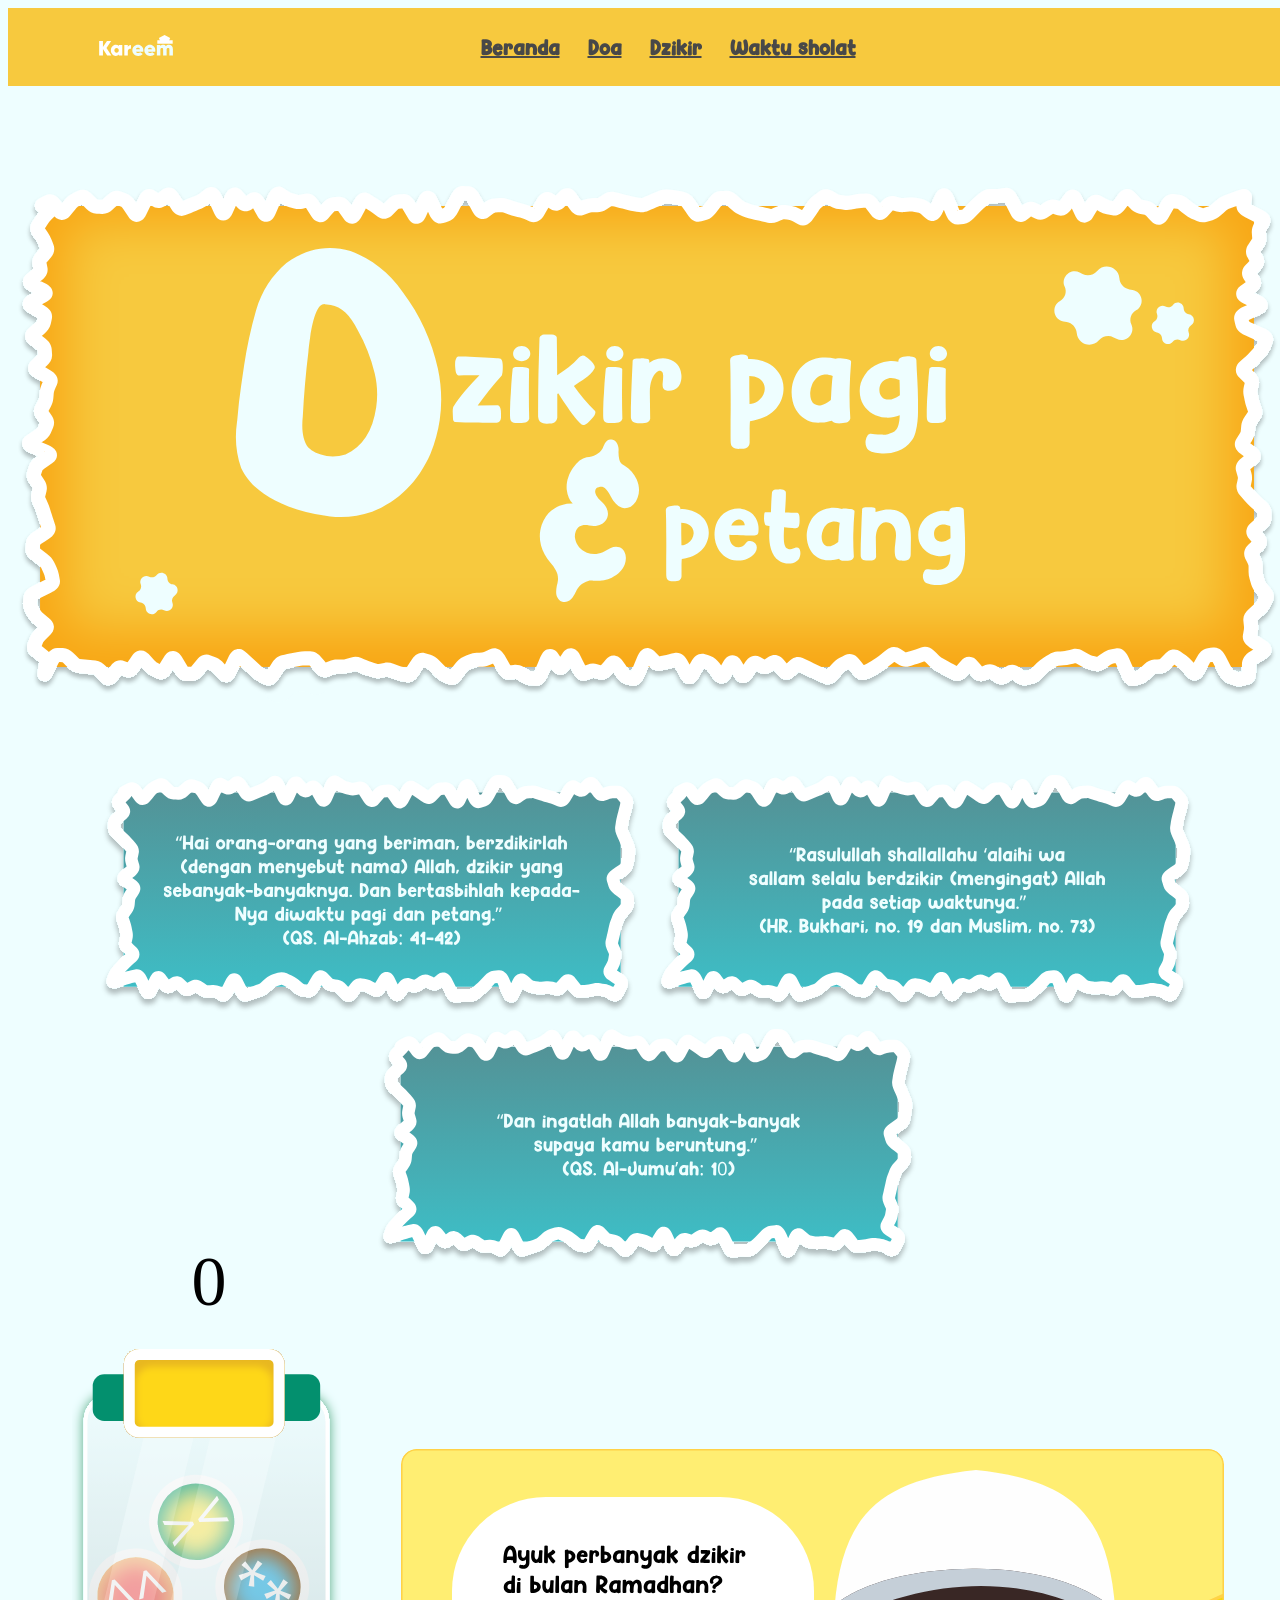
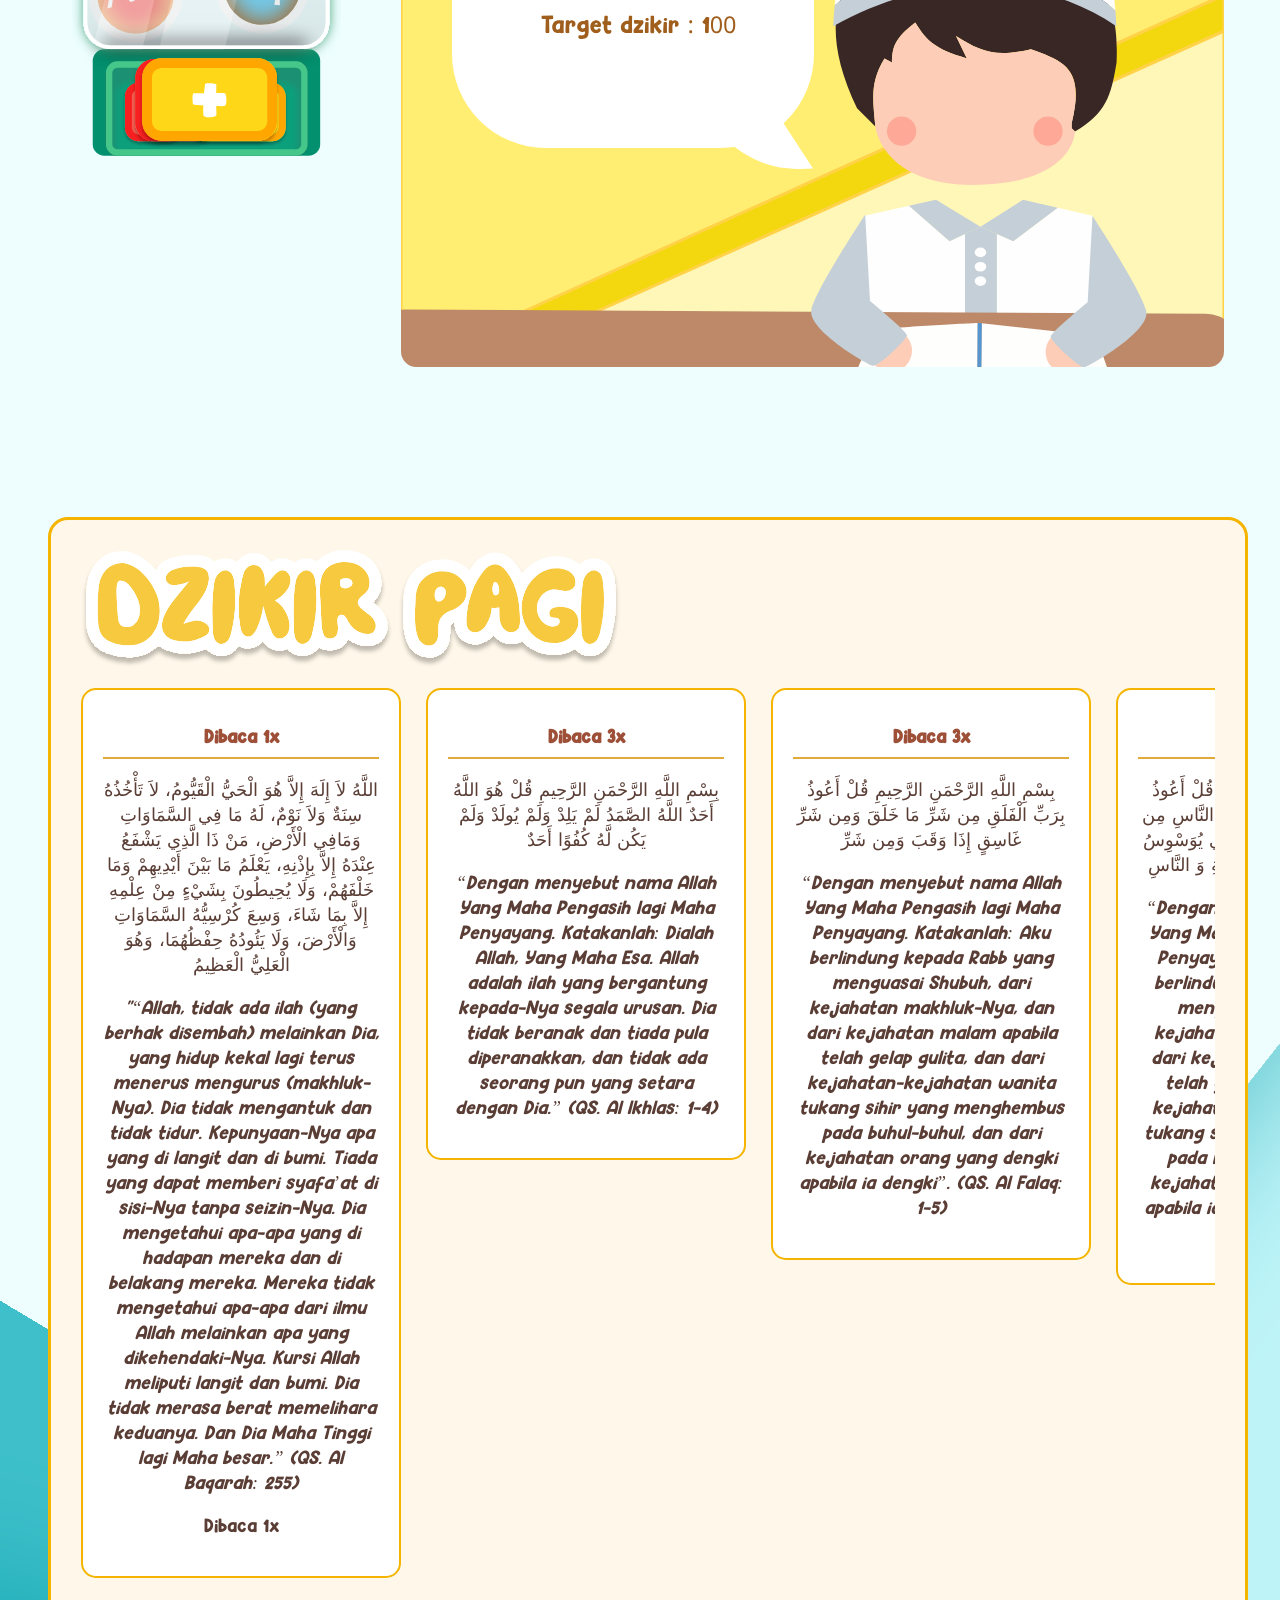
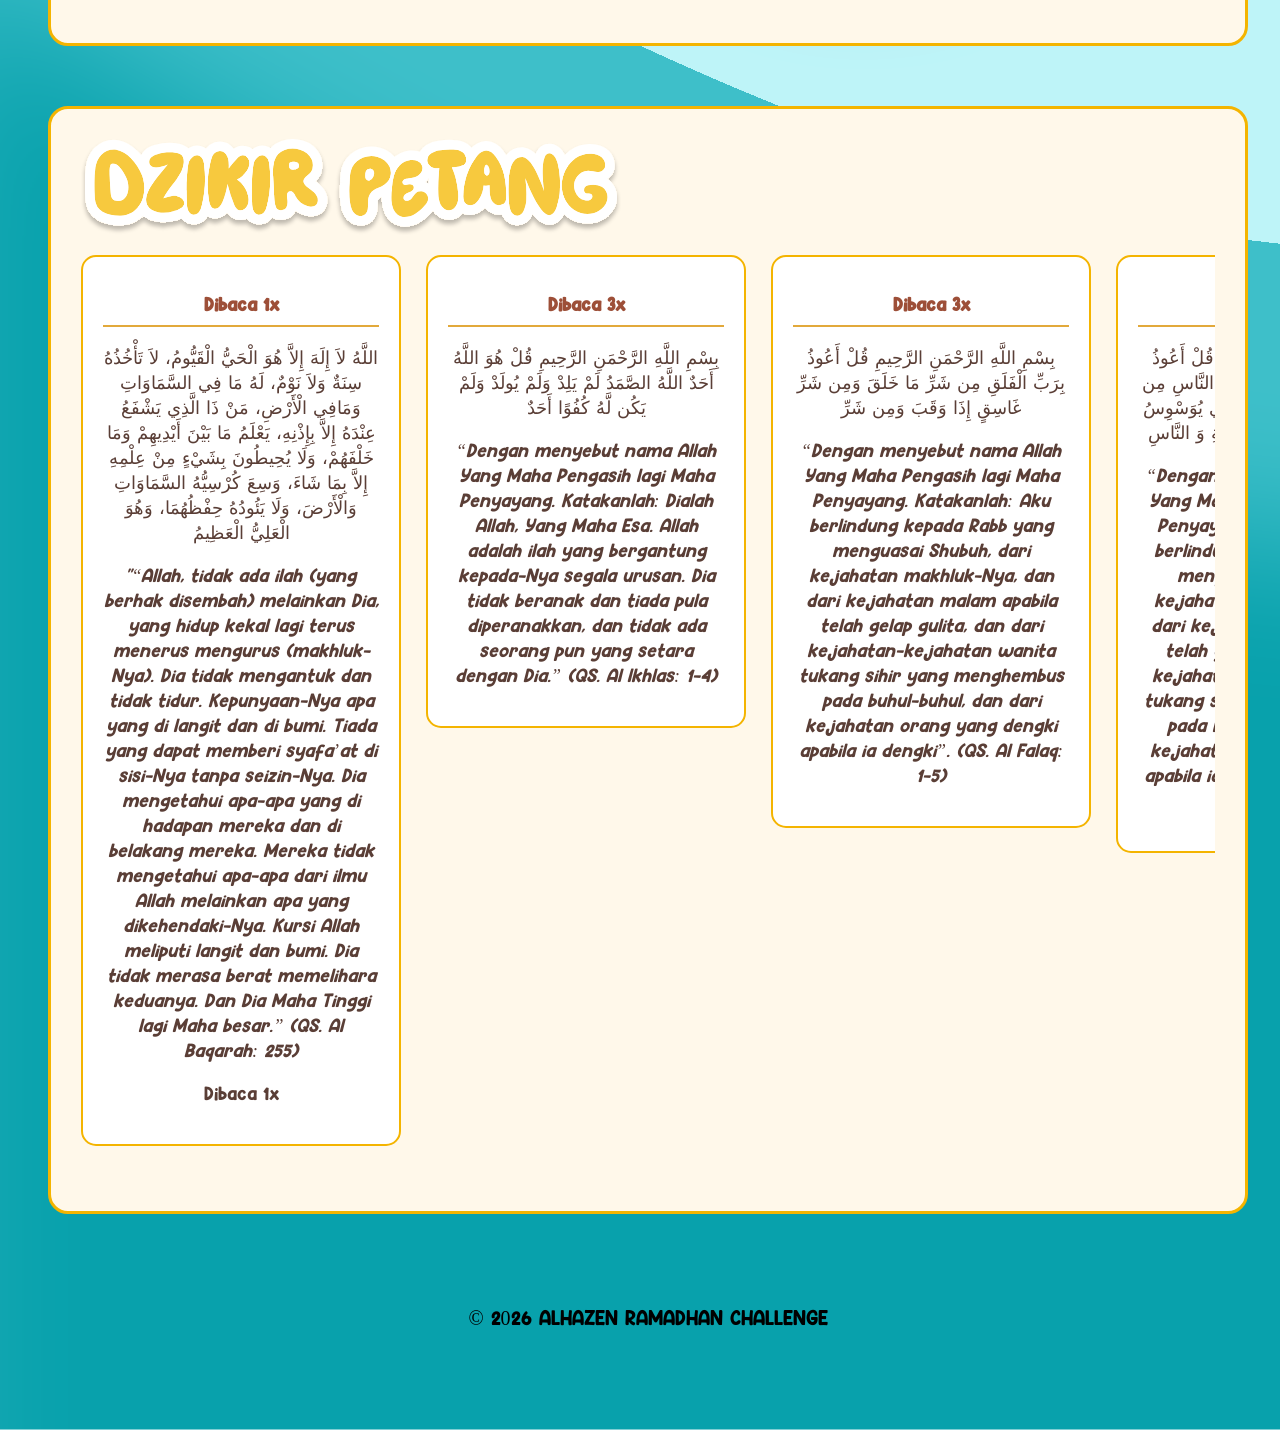
==== dzikir.html @ dcb3add5 "day2" ====
<!DOCTYPE html>
<html lang="en">
<head>
    <meta charset="UTF-8">
    <meta name="viewport" content="width=device-width, initial-scale=1.0">
    <title>Halaman Dzikir</title>
    <link rel="stylesheet" href="style-dzikir.css">
</head>
<body>
    <!-- NAVIGASI -->
    <main id="Navbar_dan_logo">
        <div id="grid-item">
            <img id="logo" src="assets/logo kareem.svg" alt="">
        </div>
        <div class="nav">
            <nav class="inline" id="navbar-nih">
                <ul class="nav">
                <li><a href="">Beranda</a></li>
                <li><a href="doa.html">Doa</a></li>
                <li><a href="dzikir.html">Dzikir</a></li>
                <li><a href="">Waktu sholat</a></li>
                </ul>
            </nav>
        </div>
    </main>

    <!-- MAIN CONTENT -->
     <main>
        <!-- DZIKIR PAGI -->
     <div>
        <header>
        <div class="smw-judul">
            <img src="assets/title - dzikir.svg" alt="">
        </div>
    </header>

    <!-- TAMBAHAN INFO -->
        <div class="tambahan-info">
            <img src="assets/4.svg" alt="">
            <img src="assets/5.svg" alt="">
            <img src="assets/6.svg" alt="">
        </div>
    
    <!-- COUNT DZIKR -->
        <section class="dzikir-counting-section">

  <div class="counter-area">
    <img src="assets/dzikir counter.svg" class="bg">

    <button class="btn" id="reset">
      <img src="assets/reset.svg" alt="">
    </button>

    <button class="btn" id="plus">
      <img src="assets/button +.svg" alt="">
    </button>

    <button class="counter" id="bisa-plis">0</button>
  </div>

  <div>
    <img class="tambahan-info" id="instruksi" src="assets/instruksi.svg" alt="">
    <!-- NOTIF -->
    <button id="target-plis" class="notif">
      Yeey, Target tercapai!
    </button>
  </div>

  

</section>

        
        
<!-- BATAS -->
 <div class="batas"></div>


    <!-- DZIKIR PAGI -->
                <div class="dzikir-box">
                    <header class="JUDUL-ZIKIR" id="JUDUL">
                        <img src="assets/Dzikir pagi.svg" alt="">
                        <div class="line"></div>
                    </header>
                    <div class="wrapper"> 
                
                        <div class="item"> 
                    <h2>Dibaca 1x</h2>
                    <p>اللَّهُ لاَ إِلَهَ إِلاَّ هُوَ الْحَيُّ الْقَيُّومُ، لاَ تَأْخُذُهُ سِنَةٌ وَلاَ نَوْمٌ، لَهُ مَا فِي السَّمَاوَاتِ وَمَافِي الْأَرْضِ، مَنْ ذَا الَّذِي يَشْفَعُ عِنْدَهُ إِلاَّ بِإِذْنِهِ، يَعْلَمُ مَا بَيْنَ أَيْدِيهِمْ وَمَا خَلْفَهُمْ، وَلَا يُحِيطُونَ بِشَيْءٍ مِنْ عِلْمِهِ إِلاَّ بِمَا شَاءَ، وَسِعَ كُرْسِيُّهُ السَّمَاوَاتِ وَالْأَرْضَ، وَلَا يَئُودُهُ حِفْظُهُمَا، وَهُوَ الْعَلِيُّ الْعَظِيمُ</p>
                    <p><em>"“Allah, tidak ada ilah (yang berhak disembah) melainkan Dia, yang hidup kekal lagi terus menerus mengurus (makhluk-Nya). Dia tidak mengantuk dan tidak tidur. Kepunyaan-Nya apa yang di langit dan di bumi. Tiada yang dapat memberi syafa’at di sisi-Nya tanpa seizin-Nya. Dia mengetahui apa-apa yang di hadapan mereka dan di belakang mereka. Mereka tidak mengetahui apa-apa dari ilmu Allah melainkan apa yang dikehendaki-Nya. Kursi Allah meliputi langit dan bumi. Dia tidak merasa berat memelihara keduanya. Dan Dia Maha Tinggi lagi Maha besar.” (QS. Al Baqarah: 255)</em></p>
                    <p> Dibaca 1x</p> </div> 
                <div class="item"> 
                    <h2>Dibaca 3x</h2>
                    <p>بِسْمِ اللَّهِ الرَّحْمَنِ الرَّحِيمِ قُلْ هُوَ اللَّهُ أَحَدٌ اللَّهُ الصَّمَدُ لَمْ يَلِدْ وَلَمْ يُولَدْ وَلَمْ يَكُن لَّهُ كُفُوًا أَحَدٌ</p> 
                    <p><em>“Dengan menyebut nama Allah Yang Maha Pengasih lagi Maha Penyayang. Katakanlah: Dialah Allah, Yang Maha Esa. Allah adalah ilah yang bergantung kepada-Nya segala urusan. Dia tidak beranak dan tiada pula diperanakkan, dan tidak ada seorang pun yang setara dengan Dia.” (QS. Al Ikhlas: 1-4)</em></p>
                </div> 
                <div class="item"> 
                    <h2>Dibaca 3x</h2>
                    <p>بِسْمِ اللَّهِ الرَّحْمَنِ الرَّحِيمِ قُلْ أَعُوذُ بِرَبِّ الْفَلَقِ مِن شَرِّ مَا خَلَقَ وَمِن شَرِّ غَاسِقٍ إِذَا وَقَبَ وَمِن شَرِّ</p> 
                    <p><em>“Dengan menyebut nama Allah Yang Maha Pengasih lagi Maha Penyayang. Katakanlah: Aku berlindung kepada Rabb yang menguasai Shubuh, dari kejahatan makhluk-Nya, dan dari kejahatan malam apabila telah gelap gulita, dan dari kejahatan-kejahatan wanita tukang sihir yang menghembus pada buhul-buhul, dan dari kejahatan orang yang dengki apabila ia dengki”. (QS. Al Falaq: 1-5)</em></p>
                </div> 
                <div class="item"> 
                    <h2>Dibaca 3x</h2>
                    <p>بِسْمِ اللَّهِ الرَّحْمَنِ الرَّحِيمِ قُلْ أَعُوذُ بِرَبِّ النَّاسِ مَلِكِ النَّاسِ إِلَهِ النَّاسِ مِن شَرِّ الْوَسْوَاسِ الْخَنَّاسِ الَّذِي يُوَسْوِسُ فِي صُدُورِ النَّاسِ مِنَ الْجِنَّةِ وَ النَّاسِ</p> 
                    <p><em>“Dengan menyebut nama Allah Yang Maha Pengasih lagi Maha Penyayang. Katakanlah: Aku berlindung kepada Rabb yang menguasai Shubuh, dari kejahatan makhluk-Nya, dan dari kejahatan malam apabila telah gelap gulita, dan dari kejahatan-kejahatan wanita tukang sihir yang menghembus pada buhul-buhul, dan dari kejahatan orang yang dengki apabila ia dengki”. (QS. Al Falaq: 1-5)</em></p>
                </div> 
                <div class="item"> 
                    <h2>Dibaca 1x</h2>
                    <p>أَصْبَحْنَا وَأَصْبَحَ الْمُلْكُ لِلَّهِ، وَالْحَمْدُ لِلَّهِ، لاَ إِلَـهَ إِلاَّ اللهُ وَحْدَهُ لاَ شَرِيْكَ لَهُ، لَهُ الْمُلْكُ وَلَهُ الْحَمْدُ وَهُوَ عَلَى كُلِّ شَيْءٍ قَدِيْرُ. رَبِّ أَسْأَلُكَ خَيْرَ مَا فِيْ هَذَا الْيَوْمِ وَخَيْرَ مَا بَعْدَهُ، وَأَعُوْذُ بِكَ مِنْ شَرِّ مَا فِيْ هَذَا الْيَوْمِ وَشَرِّ مَا بَعْدَهُ، رَبِّ أَعُوْذُ بِكَ مِنَ الْكَسَلِ وَسُوْءِ الْكِبَرِ، رَبِّ أَعُوْذُ بِكَ مِنْ عَذَابٍ فِي النَّارِ وَعَذَابٍ فِي الْقَبْرِ</p>
                    <p><em>“Kami telah memasuki waktu pagi dan kerajaan hanya milik Allah, segala puji bagi Allah. Tidak ada ilah (yang berhak disembah) kecuali Allah semata, tiada sekutu bagi-Nya. Milik Allah kerajaan dan bagi-Nya pujian. Dia-lah Yang Mahakuasa atas segala sesuatu. Wahai Rabbku, aku mohon kepada-Mu kebaikan di hari ini dan kebaikan sesudahnya. Aku berlindung kepada-Mu dari kejahatan hari ini dan kejahatan sesudahnya. Wahai Rabbku, aku berlindung kepada-Mu dari kemalasan dan kejelekan di hari tua. Wahai Rabbku, aku berlindung kepada-Mu dari siksaan di neraka dan siksaan di alam kubur.” </em></p>
                    <p> Dibaca 1x</p> </div> 
                <div class="item"> 
                    <h2>Dibaca 1x</h2>
                    <p>اَللَّهُمَّ بِكَ أَصْبَحْنَا، وَبِكَ أَمْسَيْنَا، وَبِكَ نَحْيَا، وَبِكَ نَمُوْتُ وَإِلَيْكَ النُّشُوْرُ</p> 
                    <p><em>“Ya Allah, dengan rahmat dan pertolongan-Mu kami memasuki waktu pagi, dan dengan rahmat dan pertolongan-Mu kami memasuki waktu petang. Dengan rahmat dan pertolongan-Mu kami hidup dan dengan kehendak-Mu kami mati. Dan kepada-Mu kebangkitan (bagi semua makhluk).”</em></p>
                </div> 
                <div class="item"> 
                    <h2>Dibaca 1x</h2>
                    <p>اَللَّهُمَّ أَنْتَ رَبِّيْ لاَ إِلَـهَ إِلاَّ أَنْتَ، خَلَقْتَنِيْ وَأَنَا عَبْدُكَ، وَأَنَا عَلَى عَهْدِكَ وَوَعْدِكَ مَا اسْتَطَعْتُ، أَعُوْذُ بِكَ مِنْ شَرِّ مَا صَنَعْتُ، أَبُوْءُ لَكَ بِنِعْمَتِكَ عَلَيَّ، وَأَبُوْءُ بِذَنْبِيْ فَاغْفِرْ لِيْ فَإِنَّهُ لاَ يَغْفِرُ الذُّنُوْبَ إِلاَّ أَنْتَ.</p> 
                    <p><em>“Ya Allah, Engkau adalah Rabbku, tidak ada ilah yang berhak disembah kecuali Engkau, Engkaulah yang menciptakanku. Aku adalah hamba-Mu. Aku akan setia pada perjanjianku pada-Mu (yaitu aku akan mentauhidkan-Mu) semampuku dan aku yakin akan janji-Mu (berupa surga untukku). Aku berlindung kepada-Mu dari kejelekan yang kuperbuat. Aku mengakui nikmat-Mu kepadaku dan aku mengakui dosaku. Oleh karena itu, ampunilah aku. Sesungguhnya tiada yang mengampuni dosa kecuali Engkau.”</em></p>
                </div> 
                <div class="item"> 
                    <h2>Dibaca 1x</h2>
                    <p>اَللَّهُمَّ إِنِّيْ أَسْأَلُكَ الْعَفْوَ وَالْعَافِيَةَ فِي الدُّنْيَا وَاْلآخِرَةِ، اَللَّهُمَّ إِنِّيْ أَسْأَلُكَ الْعَفْوَ وَالْعَافِيَةَ فِي دِيْنِيْ وَدُنْيَايَ وَأَهْلِيْ وَمَالِيْ اللَّهُمَّ اسْتُرْ عَوْرَاتِى وَآمِنْ رَوْعَاتِى. اَللَّهُمَّ احْفَظْنِيْ مِنْ بَيْنِ يَدَيَّ، وَمِنْ خَلْفِيْ، وَعَنْ يَمِيْنِيْ وَعَنْ شِمَالِيْ، وَمِنْ فَوْقِيْ، وَأَعُوْذُ بِعَظَمَتِكَ أَنْ أُغْتَالَ مِنْ تَحْتِيْ</p> 
                    <p><em>“Ya Allah, sesungguhnya aku memohon kebajikan dan keselamatan di dunia dan akhirat. Ya Allah, sesungguhnya aku memohon kebajikan dan keselamatan dalam agama, dunia, keluarga dan hartaku. Ya Allah, tutupilah auratku (aib dan sesuatu yang tidak layak dilihat orang) dan tenteramkanlah aku dari rasa takut. Ya Allah, peliharalah aku dari muka, belakang, kanan, kiri dan atasku. Aku berlindung dengan kebesaran-Mu, agar aku tidak disambar dari bawahku (oleh ular atau tenggelam dalam bumi dan lain-lain yang membuat aku jatuh).” </em></p>
                </div> 

                <div class="item"> 
                    <h2>Dibaca 1x</h2>
                    <p>اَللَّهُمَّ عَالِمَ الْغَيْبِ وَالشَّهَادَةِ فَاطِرَ السَّمَاوَاتِ وَاْلأَرْضِ، رَبَّ كُلِّ شَيْءٍ وَمَلِيْكَهُ، أَشْهَدُ أَنْ لاَ إِلَـهَ إِلاَّ أَنْتَ، أَعُوْذُ بِكَ مِنْ شَرِّ نَفْسِيْ، وَمِنْ شَرِّ الشَّيْطَانِ وَشِرْكِهِ، وَأَنْ أَقْتَرِفَ عَلَى نَفْسِيْ سُوْءًا أَوْ أَجُرَّهُ إِلَى مُسْلِمٍ</p>
                    <p><em>“Ya Allah, Yang Maha Mengetahui yang ghaib dan yang nyata, wahai Rabb pencipta langit dan bumi, Rabb segala sesuatu dan yang merajainya. Aku bersaksi bahwa tidak ada ilah yang berhak disembah kecuali Engkau. Aku berlindung kepadaMu dari kejahatan diriku, setan dan balatentaranya (godaan untuk berbuat syirik pada Allah), dan aku (berlindung kepada-Mu) dari berbuat kejelekan terhadap diriku atau menyeretnya kepada seorang muslim.” </em></p>
                    <p> Dibaca 1x</p> </div> 
                <div class="item"> 
                    <h2>Dibaca 1x</h2>
                    <p>اَللَّهُمَّ بِكَ أَصْبَحْنَا، وَبِكَ أَمْسَيْنَا، وَبِكَ نَحْيَا، وَبِكَ نَمُوْتُ وَإِلَيْكَ النُّشُوْرُ</p> 
                    <p><em>“Ya Allah, dengan rahmat dan pertolongan-Mu kami memasuki waktu pagi, dan dengan rahmat dan pertolongan-Mu kami memasuki waktu petang. Dengan rahmat dan pertolongan-Mu kami hidup dan dengan kehendak-Mu kami mati. Dan kepada-Mu kebangkitan (bagi semua makhluk).”</em></p>
                </div> 
                <div class="item"> 
                    <h2>Dibaca 3x</h2>
                    <p>بِسْمِ اللَّهِ الَّذِى لاَ يَضُرُّ مَعَ اسْمِهِ شَىْءٌ فِى الأَرْضِ وَلاَ فِى السَّمَاءِ وَهُوَ السَّمِيعُ الْعَلِيمُ</p> 
                    <p><em>“Dengan nama Allah yang bila disebut, segala sesuatu di bumi dan langit tidak akan berbahaya, Dia-lah Yang Maha Mendengar lagi Maha Mengetahui.” </em></p>
                </div> 
                <div class="item"> 
                    <h2>Dibaca 3x</h2>
                    <p>رَضِيْتُ بِاللهِ رَبًّا، وَبِاْلإِسْلاَمِ دِيْنًا، وَبِمُحَمَّدٍ صَلَّى اللهُ عَلَيْهِ وَسَلَّمَ نَبِيًّا</p> 
                    <p><em>“Aku ridha Allah sebagai Rabb, Islam sebagai agama dan Muhammad shallallahu ‘alaihi wa sallam sebagai nabi.” </em></p>
                </div> 
                <div class="item"> 
                    <h2>Dibaca 100x</h2>
                    <p>سُبْحَانَ اللهِ وَبِحَمْدِهِ</p> 
                    <p><em>“Maha suci Allah, aku memuji-Nya.”</em></p>
                </div> 
                <div class="item"> 
                    <h2>Dibaca 10x</h2>
                    <p>لاَ إِلَـهَ إِلاَّ اللهُ وَحْدَهُ لاَ شَرِيْكَ لَهُ، لَهُ الْمُلْكُ وَلَهُ الْحَمْدُ وَهُوَ عَلَى كُلِّ شَيْءٍ قَدِيْرُ</p> 
                    <p><em>“Tidak ada ilah yang berhak disembah selain Allah semata, tidak ada sekutu bagiNya. Bagi-Nya kerajaan dan segala pujian. Dia-lah yang berkuasa atas segala sesuatu.”</em></p>
                </div> 
        
        </div>
    </div>

<!-- DZIKIR PETANG -->
    <div class="dzikir-box">
        <header class="JUDUL-ZIKIR" id="JUDUL">
            <img src="assets/Dzikir petang.svg" alt="">
            <div class="line"></div>
        </header>

            <div class="wrapper"> 
                <div class="item"> 
                    <h2>Dibaca 1x</h2>
                    <p>اللَّهُ لاَ إِلَهَ إِلاَّ هُوَ الْحَيُّ الْقَيُّومُ، لاَ تَأْخُذُهُ سِنَةٌ وَلاَ نَوْمٌ، لَهُ مَا فِي السَّمَاوَاتِ وَمَافِي الْأَرْضِ، مَنْ ذَا الَّذِي يَشْفَعُ عِنْدَهُ إِلاَّ بِإِذْنِهِ، يَعْلَمُ مَا بَيْنَ أَيْدِيهِمْ وَمَا خَلْفَهُمْ، وَلَا يُحِيطُونَ بِشَيْءٍ مِنْ عِلْمِهِ إِلاَّ بِمَا شَاءَ، وَسِعَ كُرْسِيُّهُ السَّمَاوَاتِ وَالْأَرْضَ، وَلَا يَئُودُهُ حِفْظُهُمَا، وَهُوَ الْعَلِيُّ الْعَظِيمُ</p>
                    <p><em>"“Allah, tidak ada ilah (yang berhak disembah) melainkan Dia, yang hidup kekal lagi terus menerus mengurus (makhluk-Nya). Dia tidak mengantuk dan tidak tidur. Kepunyaan-Nya apa yang di langit dan di bumi. Tiada yang dapat memberi syafa’at di sisi-Nya tanpa seizin-Nya. Dia mengetahui apa-apa yang di hadapan mereka dan di belakang mereka. Mereka tidak mengetahui apa-apa dari ilmu Allah melainkan apa yang dikehendaki-Nya. Kursi Allah meliputi langit dan bumi. Dia tidak merasa berat memelihara keduanya. Dan Dia Maha Tinggi lagi Maha besar.” (QS. Al Baqarah: 255)</em></p>
                    <p> Dibaca 1x</p> </div> 
                <div class="item"> 
                    <h2>Dibaca 3x</h2>
                    <p>بِسْمِ اللَّهِ الرَّحْمَنِ الرَّحِيمِ قُلْ هُوَ اللَّهُ أَحَدٌ اللَّهُ الصَّمَدُ لَمْ يَلِدْ وَلَمْ يُولَدْ وَلَمْ يَكُن لَّهُ كُفُوًا أَحَدٌ</p> 
                    <p><em>“Dengan menyebut nama Allah Yang Maha Pengasih lagi Maha Penyayang. Katakanlah: Dialah Allah, Yang Maha Esa. Allah adalah ilah yang bergantung kepada-Nya segala urusan. Dia tidak beranak dan tiada pula diperanakkan, dan tidak ada seorang pun yang setara dengan Dia.” (QS. Al Ikhlas: 1-4)</em></p>
                </div> 
                <div class="item"> 
                    <h2>Dibaca 3x</h2>
                    <p>بِسْمِ اللَّهِ الرَّحْمَنِ الرَّحِيمِ قُلْ أَعُوذُ بِرَبِّ الْفَلَقِ مِن شَرِّ مَا خَلَقَ وَمِن شَرِّ غَاسِقٍ إِذَا وَقَبَ وَمِن شَرِّ</p> 
                    <p><em>“Dengan menyebut nama Allah Yang Maha Pengasih lagi Maha Penyayang. Katakanlah: Aku berlindung kepada Rabb yang menguasai Shubuh, dari kejahatan makhluk-Nya, dan dari kejahatan malam apabila telah gelap gulita, dan dari kejahatan-kejahatan wanita tukang sihir yang menghembus pada buhul-buhul, dan dari kejahatan orang yang dengki apabila ia dengki”. (QS. Al Falaq: 1-5)</em></p>
                </div> 
                <div class="item"> 
                    <h2>Dibaca 3x</h2>
                    <p>بِسْمِ اللَّهِ الرَّحْمَنِ الرَّحِيمِ قُلْ أَعُوذُ بِرَبِّ النَّاسِ مَلِكِ النَّاسِ إِلَهِ النَّاسِ مِن شَرِّ الْوَسْوَاسِ الْخَنَّاسِ الَّذِي يُوَسْوِسُ فِي صُدُورِ النَّاسِ مِنَ الْجِنَّةِ وَ النَّاسِ</p> 
                    <p><em>“Dengan menyebut nama Allah Yang Maha Pengasih lagi Maha Penyayang. Katakanlah: Aku berlindung kepada Rabb yang menguasai Shubuh, dari kejahatan makhluk-Nya, dan dari kejahatan malam apabila telah gelap gulita, dan dari kejahatan-kejahatan wanita tukang sihir yang menghembus pada buhul-buhul, dan dari kejahatan orang yang dengki apabila ia dengki”. (QS. Al Falaq: 1-5)</em></p>
                </div> 
                <div class="item"> 
                    <h2>Dibaca 1x</h2>
                    <p>أَصْبَحْنَا وَأَصْبَحَ الْمُلْكُ لِلَّهِ، وَالْحَمْدُ لِلَّهِ، لاَ إِلَـهَ إِلاَّ اللهُ وَحْدَهُ لاَ شَرِيْكَ لَهُ، لَهُ الْمُلْكُ وَلَهُ الْحَمْدُ وَهُوَ عَلَى كُلِّ شَيْءٍ قَدِيْرُ. رَبِّ أَسْأَلُكَ خَيْرَ مَا فِيْ هَذَا الْيَوْمِ وَخَيْرَ مَا بَعْدَهُ، وَأَعُوْذُ بِكَ مِنْ شَرِّ مَا فِيْ هَذَا الْيَوْمِ وَشَرِّ مَا بَعْدَهُ، رَبِّ أَعُوْذُ بِكَ مِنَ الْكَسَلِ وَسُوْءِ الْكِبَرِ، رَبِّ أَعُوْذُ بِكَ مِنْ عَذَابٍ فِي النَّارِ وَعَذَابٍ فِي الْقَبْرِ</p>
                    <p><em>“Kami telah memasuki waktu pagi dan kerajaan hanya milik Allah, segala puji bagi Allah. Tidak ada ilah (yang berhak disembah) kecuali Allah semata, tiada sekutu bagi-Nya. Milik Allah kerajaan dan bagi-Nya pujian. Dia-lah Yang Mahakuasa atas segala sesuatu. Wahai Rabbku, aku mohon kepada-Mu kebaikan di hari ini dan kebaikan sesudahnya. Aku berlindung kepada-Mu dari kejahatan hari ini dan kejahatan sesudahnya. Wahai Rabbku, aku berlindung kepada-Mu dari kemalasan dan kejelekan di hari tua. Wahai Rabbku, aku berlindung kepada-Mu dari siksaan di neraka dan siksaan di alam kubur.” </em></p>
                    <p> Dibaca 1x</p> </div> 
                <div class="item"> 
                    <h2>Dibaca 1x</h2>
                    <p>اَللَّهُمَّ بِكَ أَصْبَحْنَا، وَبِكَ أَمْسَيْنَا، وَبِكَ نَحْيَا، وَبِكَ نَمُوْتُ وَإِلَيْكَ النُّشُوْرُ</p> 
                    <p><em>“Ya Allah, dengan rahmat dan pertolongan-Mu kami memasuki waktu pagi, dan dengan rahmat dan pertolongan-Mu kami memasuki waktu petang. Dengan rahmat dan pertolongan-Mu kami hidup dan dengan kehendak-Mu kami mati. Dan kepada-Mu kebangkitan (bagi semua makhluk).”</em></p>
                </div> 
                <div class="item"> 
                    <h2>Dibaca 1x</h2>
                    <p>اَللَّهُمَّ أَنْتَ رَبِّيْ لاَ إِلَـهَ إِلاَّ أَنْتَ، خَلَقْتَنِيْ وَأَنَا عَبْدُكَ، وَأَنَا عَلَى عَهْدِكَ وَوَعْدِكَ مَا اسْتَطَعْتُ، أَعُوْذُ بِكَ مِنْ شَرِّ مَا صَنَعْتُ، أَبُوْءُ لَكَ بِنِعْمَتِكَ عَلَيَّ، وَأَبُوْءُ بِذَنْبِيْ فَاغْفِرْ لِيْ فَإِنَّهُ لاَ يَغْفِرُ الذُّنُوْبَ إِلاَّ أَنْتَ.</p> 
                    <p><em>“Ya Allah, Engkau adalah Rabbku, tidak ada ilah yang berhak disembah kecuali Engkau, Engkaulah yang menciptakanku. Aku adalah hamba-Mu. Aku akan setia pada perjanjianku pada-Mu (yaitu aku akan mentauhidkan-Mu) semampuku dan aku yakin akan janji-Mu (berupa surga untukku). Aku berlindung kepada-Mu dari kejelekan yang kuperbuat. Aku mengakui nikmat-Mu kepadaku dan aku mengakui dosaku. Oleh karena itu, ampunilah aku. Sesungguhnya tiada yang mengampuni dosa kecuali Engkau.”</em></p>
                </div> 
                <div class="item"> 
                    <h2>Dibaca 1x</h2>
                    <p>اَللَّهُمَّ إِنِّيْ أَسْأَلُكَ الْعَفْوَ وَالْعَافِيَةَ فِي الدُّنْيَا وَاْلآخِرَةِ، اَللَّهُمَّ إِنِّيْ أَسْأَلُكَ الْعَفْوَ وَالْعَافِيَةَ فِي دِيْنِيْ وَدُنْيَايَ وَأَهْلِيْ وَمَالِيْ اللَّهُمَّ اسْتُرْ عَوْرَاتِى وَآمِنْ رَوْعَاتِى. اَللَّهُمَّ احْفَظْنِيْ مِنْ بَيْنِ يَدَيَّ، وَمِنْ خَلْفِيْ، وَعَنْ يَمِيْنِيْ وَعَنْ شِمَالِيْ، وَمِنْ فَوْقِيْ، وَأَعُوْذُ بِعَظَمَتِكَ أَنْ أُغْتَالَ مِنْ تَحْتِيْ</p> 
                    <p><em>“Ya Allah, sesungguhnya aku memohon kebajikan dan keselamatan di dunia dan akhirat. Ya Allah, sesungguhnya aku memohon kebajikan dan keselamatan dalam agama, dunia, keluarga dan hartaku. Ya Allah, tutupilah auratku (aib dan sesuatu yang tidak layak dilihat orang) dan tenteramkanlah aku dari rasa takut. Ya Allah, peliharalah aku dari muka, belakang, kanan, kiri dan atasku. Aku berlindung dengan kebesaran-Mu, agar aku tidak disambar dari bawahku (oleh ular atau tenggelam dalam bumi dan lain-lain yang membuat aku jatuh).” </em></p>
                </div> 

                <div class="item"> 
                    <h2>Dibaca 1x</h2>
                    <p>اَللَّهُمَّ عَالِمَ الْغَيْبِ وَالشَّهَادَةِ فَاطِرَ السَّمَاوَاتِ وَاْلأَرْضِ، رَبَّ كُلِّ شَيْءٍ وَمَلِيْكَهُ، أَشْهَدُ أَنْ لاَ إِلَـهَ إِلاَّ أَنْتَ، أَعُوْذُ بِكَ مِنْ شَرِّ نَفْسِيْ، وَمِنْ شَرِّ الشَّيْطَانِ وَشِرْكِهِ، وَأَنْ أَقْتَرِفَ عَلَى نَفْسِيْ سُوْءًا أَوْ أَجُرَّهُ إِلَى مُسْلِمٍ</p>
                    <p><em>“Ya Allah, Yang Maha Mengetahui yang ghaib dan yang nyata, wahai Rabb pencipta langit dan bumi, Rabb segala sesuatu dan yang merajainya. Aku bersaksi bahwa tidak ada ilah yang berhak disembah kecuali Engkau. Aku berlindung kepadaMu dari kejahatan diriku, setan dan balatentaranya (godaan untuk berbuat syirik pada Allah), dan aku (berlindung kepada-Mu) dari berbuat kejelekan terhadap diriku atau menyeretnya kepada seorang muslim.” </em></p>
                    <p> Dibaca 1x</p> </div> 
                <div class="item"> 
                    <h2>Dibaca 1x</h2>
                    <p>اَللَّهُمَّ بِكَ أَصْبَحْنَا، وَبِكَ أَمْسَيْنَا، وَبِكَ نَحْيَا، وَبِكَ نَمُوْتُ وَإِلَيْكَ النُّشُوْرُ</p> 
                    <p><em>“Ya Allah, dengan rahmat dan pertolongan-Mu kami memasuki waktu pagi, dan dengan rahmat dan pertolongan-Mu kami memasuki waktu petang. Dengan rahmat dan pertolongan-Mu kami hidup dan dengan kehendak-Mu kami mati. Dan kepada-Mu kebangkitan (bagi semua makhluk).”</em></p>
                </div> 
                <div class="item"> 
                    <h2>Dibaca 3x</h2>
                    <p>بِسْمِ اللَّهِ الَّذِى لاَ يَضُرُّ مَعَ اسْمِهِ شَىْءٌ فِى الأَرْضِ وَلاَ فِى السَّمَاءِ وَهُوَ السَّمِيعُ الْعَلِيمُ</p> 
                    <p><em>“Dengan nama Allah yang bila disebut, segala sesuatu di bumi dan langit tidak akan berbahaya, Dia-lah Yang Maha Mendengar lagi Maha Mengetahui.” </em></p>
                </div> 
                <div class="item"> 
                    <h2>Dibaca 3x</h2>
                    <p>رَضِيْتُ بِاللهِ رَبًّا، وَبِاْلإِسْلاَمِ دِيْنًا، وَبِمُحَمَّدٍ صَلَّى اللهُ عَلَيْهِ وَسَلَّمَ نَبِيًّا</p> 
                    <p><em>“Aku ridha Allah sebagai Rabb, Islam sebagai agama dan Muhammad shallallahu ‘alaihi wa sallam sebagai nabi.” </em></p>
                </div> 
                <div class="item"> 
                    <h2>Dibaca 100x</h2>
                    <p>سُبْحَانَ اللهِ وَبِحَمْدِهِ</p> 
                    <p><em>“Maha suci Allah, aku memuji-Nya.”</em></p>
                </div> 
                <div class="item"> 
                    <h2>Dibaca 10x</h2>
                    <p>لاَ إِلَـهَ إِلاَّ اللهُ وَحْدَهُ لاَ شَرِيْكَ لَهُ، لَهُ الْمُلْكُ وَلَهُ الْحَمْدُ وَهُوَ عَلَى كُلِّ شَيْءٍ قَدِيْرُ</p> 
                    <p><em>“Tidak ada ilah yang berhak disembah selain Allah semata, tidak ada sekutu bagiNya. Bagi-Nya kerajaan dan segala pujian. Dia-lah yang berkuasa atas segala sesuatu.”</em></p>
                </div> 
        
        </div>
    </div>
</section>


     </main>

<!-- FOOTER -->
    <footer>
        <p>© 2026 ALHAZEN RAMADHAN CHALLENGE</p>
    </footer>

    <script src="script-zikir.js"></script>
</body>
</html>
---- style-dzikir.css ----
@font-face {
    font-family: "p";
    src: url("assets/Hey Comic.ttf") format("truetype");
}

body {
    background-image: url("assets/bg.svg");
    background-size: cover;
    background-repeat: no-repeat;
    min-height: 100vh;
    font-family: "p";
}

/* NAVBAR */

#grid-item {
    display: flex;
    justify-content: center;
    align-items: center;
}

#logo {
    width: 30%;
    justify-items: center;
}

#Navbar_dan_logo {
    background-color: #F7C93E;
    display: grid;
    grid-template-columns: 20% 60% 20%;
}

.inline ul > li {
    display: inline;
    align-items: center;
}

.inline ul > li > a {
    color: #484848;
    margin: 10px;
}

ul > li > a,
.contact-color {
    color: white;
    font-weight: bolder;
    font-size: 20px;
}

.nav {
    text-align: center;
    font-weight: bolder;
    font-size: larger;
}

/* UMUM */
p {
    font-size: 20px;
    text-align: center;
}

#hr {
    margin-top: -30px;
}

h2,
.doa-title,
.doa-judul {
    text-align: center;
}

/* JUDUL */

.smw-judul {
    display: flex;
    justify-content: center;
    align-items: center;
    margin-top: 100px;
    margin-bottom: -20px;
}

.smw-judul img {
    width: 140vh;
    max-width: 100%;
    height: auto;
    display: block;
}

/* TAMBAHAN INFO */
.tambahan-info{
    display: flex;
    justify-content: center;
    gap: 15px;
    margin-top: 100px;
    flex-wrap: wrap;
}
.tambahan-info img{
    width: 60vh;      
    max-width: 100%;  
    height: auto;
    display: block;
}


/* SECTION LAYOUT */

.dzikir-counting-section {
    display: flex;
    justify-content: center;
    align-items: flex-start;
    gap: 60px;
    margin-top: 80px;
}

/* COUNTER AREA */

.counter-area {
    position: relative;
    width: 350px;
}

.counter-area .bg {
    width: 100%;
}

/* tombol reset */

#reset {
    position: absolute;
    bottom: 10px;
    left: 60px;
}

/* tombol plus */

#plus {
    position: absolute;
    bottom: 10px;
    right: 60px;
}

/* angka counter */

#bisa-plis {
    width: 225.15px;
    height: 124.28px;
}

#bisa-plis {
    position: absolute;
    bottom: 35px;
    left: 50%;
    background: none;
    text-align: center;
    font-size: 70px;
    transform: translate(-110px, -385px);
    font-family: "p";
}

button {
    border: none;
    background: none;
    padding: 0;
    cursor: pointer;
}

.btn img {
    transition: transform 0.3s ease;
}

.btn:hover img {
    transform: scale(1.1);
}

.btn:active img {
    transform: scale(0.95);
}

.counter-area{
    position: relative;
}

.notif{
    position: absolute;
    top: 50%;
    left: 50%;
    transform: translate(-50%, 900%);
    display: none;
    background: #2E8B57;
    color: white;
    padding: 8px 20px;
    border-radius: 20px;
    font-weight: bold;
    pointer-events: none;
}

#target-plis{
    background: #1E6F5C;
    font:#fff;
    font-size: 30px;
    margin: 2px;
    justify-content: end;
    margin: 200px;
    margin: 200px;
}


/* BOX DZIKIR */

.dzikir-box {
    background: #fff8ea;
    border: 3px solid #f4b400;
    border-radius: 20px;
    padding: 30px;
    width: 700px;
    height: fit-content;
}

/* HEADER DZIKIR */

#JUDUL {
    text-align: center;
    margin-bottom: 20px;
}

.JUDUL-ZIKIR img{
     width: 60vh;      
    max-width: 100%;  
    height: auto;
    display: block;
}


/* WRAPPER CARD */

.wrapper {
    display: flex;
    gap: 25px;
    overflow-x: auto;
    padding-bottom: 10px;
}

.wrapper::-webkit-scrollbar {
    height: 6px;
}

.wrapper::-webkit-scrollbar-thumb {
    background: #c7c7c7;
    border-radius: 10px;
}

.item {
    flex: 0 0 auto;
    width: 320px;
    max-width: 100%;
    padding: 20px;
    border-radius: 15px;
    border: 2px solid #f4b400;
    background: #fff;
    text-align: center;
    height: fit-content;
}

.item h2 {
    color: #9D4F38;
    font-size: 18px;
    border-bottom: 2px solid #E2A93B;
    padding-bottom: 8px;
}

/* SECTION FULL LEBAR */
.dzikir-counting-section{
    width: 100%;
    padding: 0 5%;
}

.dzikir-box{
    width: 100%;
    max-width: 1200px;
    margin: 60px auto;
}

/* STYLE KHUSUS ARAB */
.arab{
    direction: rtl;
    text-align: right;
    font-size: 28px;
    color: #1E6F5C;
    line-height: 1.8;
    margin-bottom: 15px;
}

/* paragraf arti */
.item p{
    color: #5A3E36;
    font-size: 18px;
}

/* BATAS */

.batas {
    height: 10vh;
}

/* FOOTER */

footer {
    text-align: center;
    justify-content: center;
    margin: 10vh;
}

/* RESPONSIVE */
@media (max-width: 1024px){

    .dzikir-box{
        width: 95%;
        padding: 20px;
    }

    .item{
        width: 90%;
    }

}

@media (max-width: 768px){

    body{
        padding: 10px;
    }

    .dzikir-counting-section{
        flex-direction: column;
        align-items: center;
        gap: 40px;
    }

    .dzikir-box{
        width: 100%;
        padding: 15px;
    }

    .wrapper{
        gap: 15px;
    }

    .item{
        width: 100%;
        font-size: 16px;
    }

    #bisa-plis{
        font-size: 50px;
    }

    
    #instruksi{
        width: 100%;
        text-align: center;
    }
}


html, body {
    width: 100%;
    overflow-x: hidden;
}

* {
    box-sizing: border-box;
}
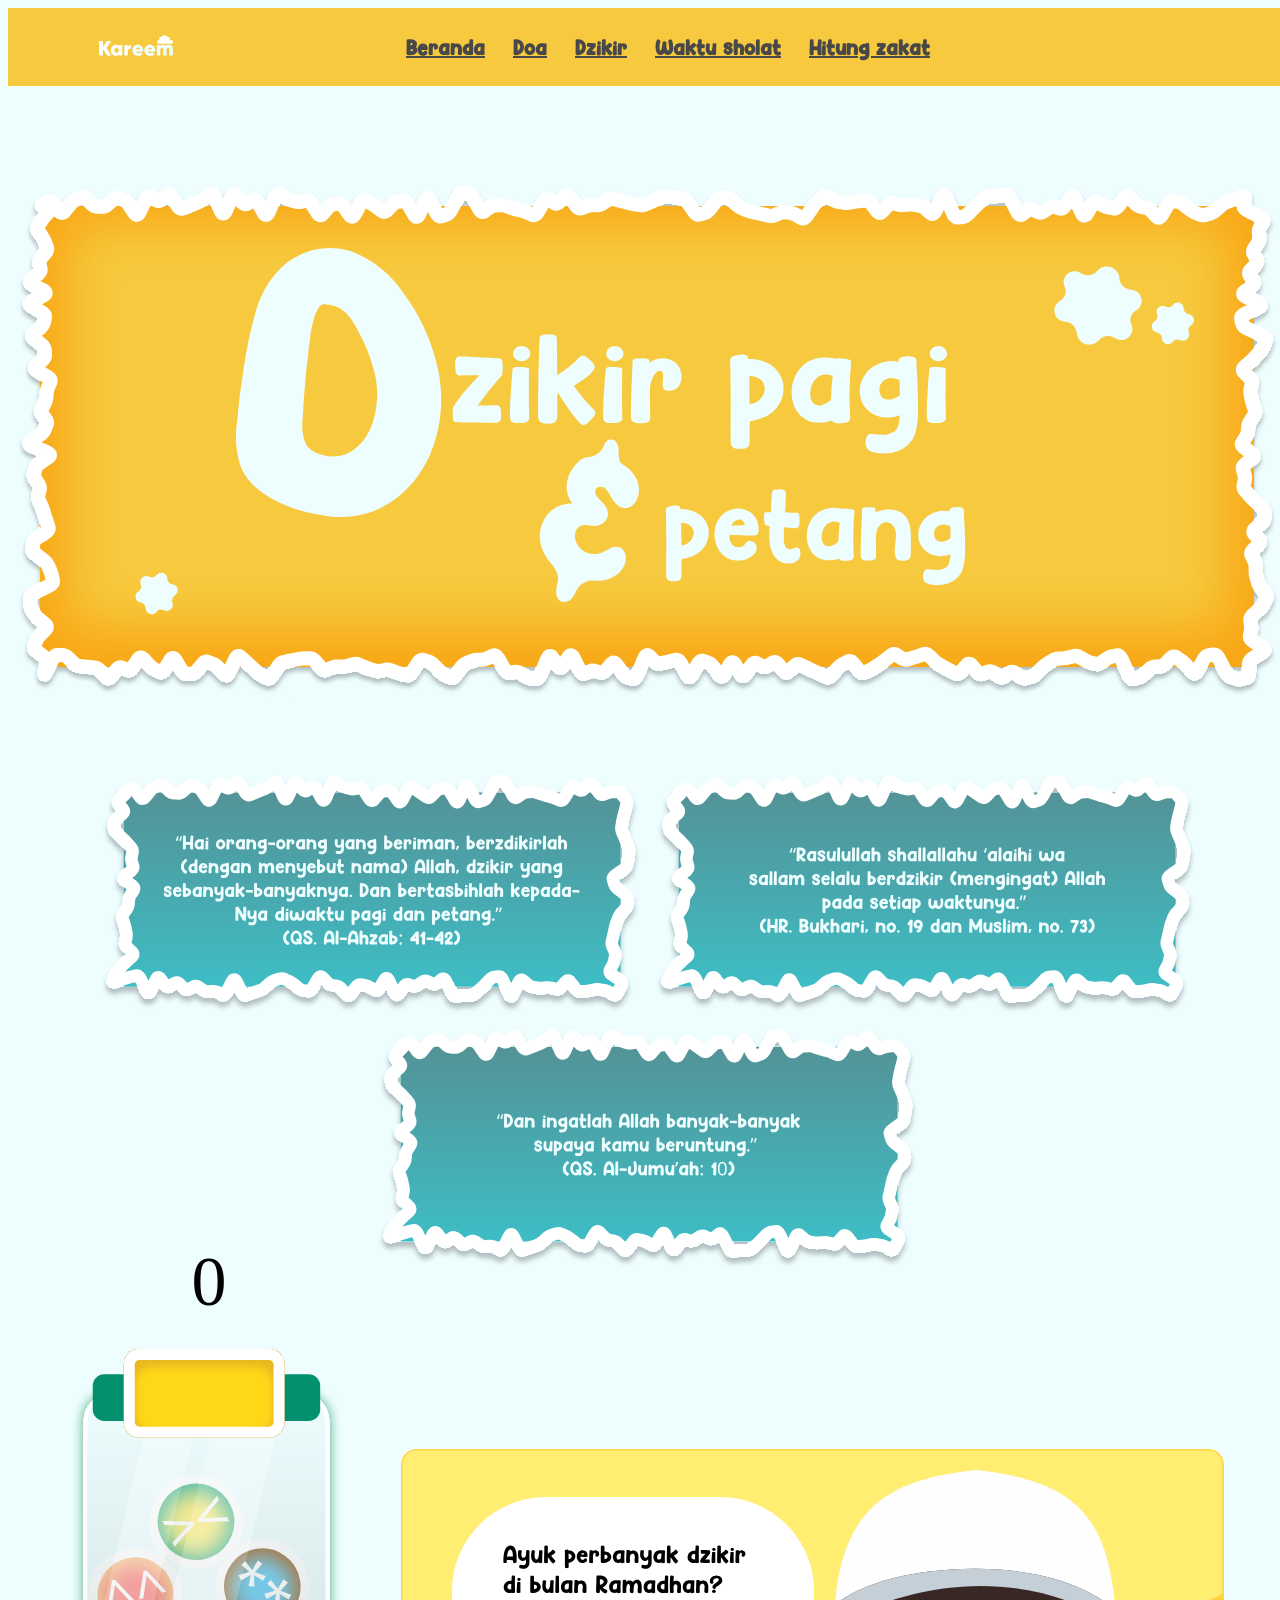
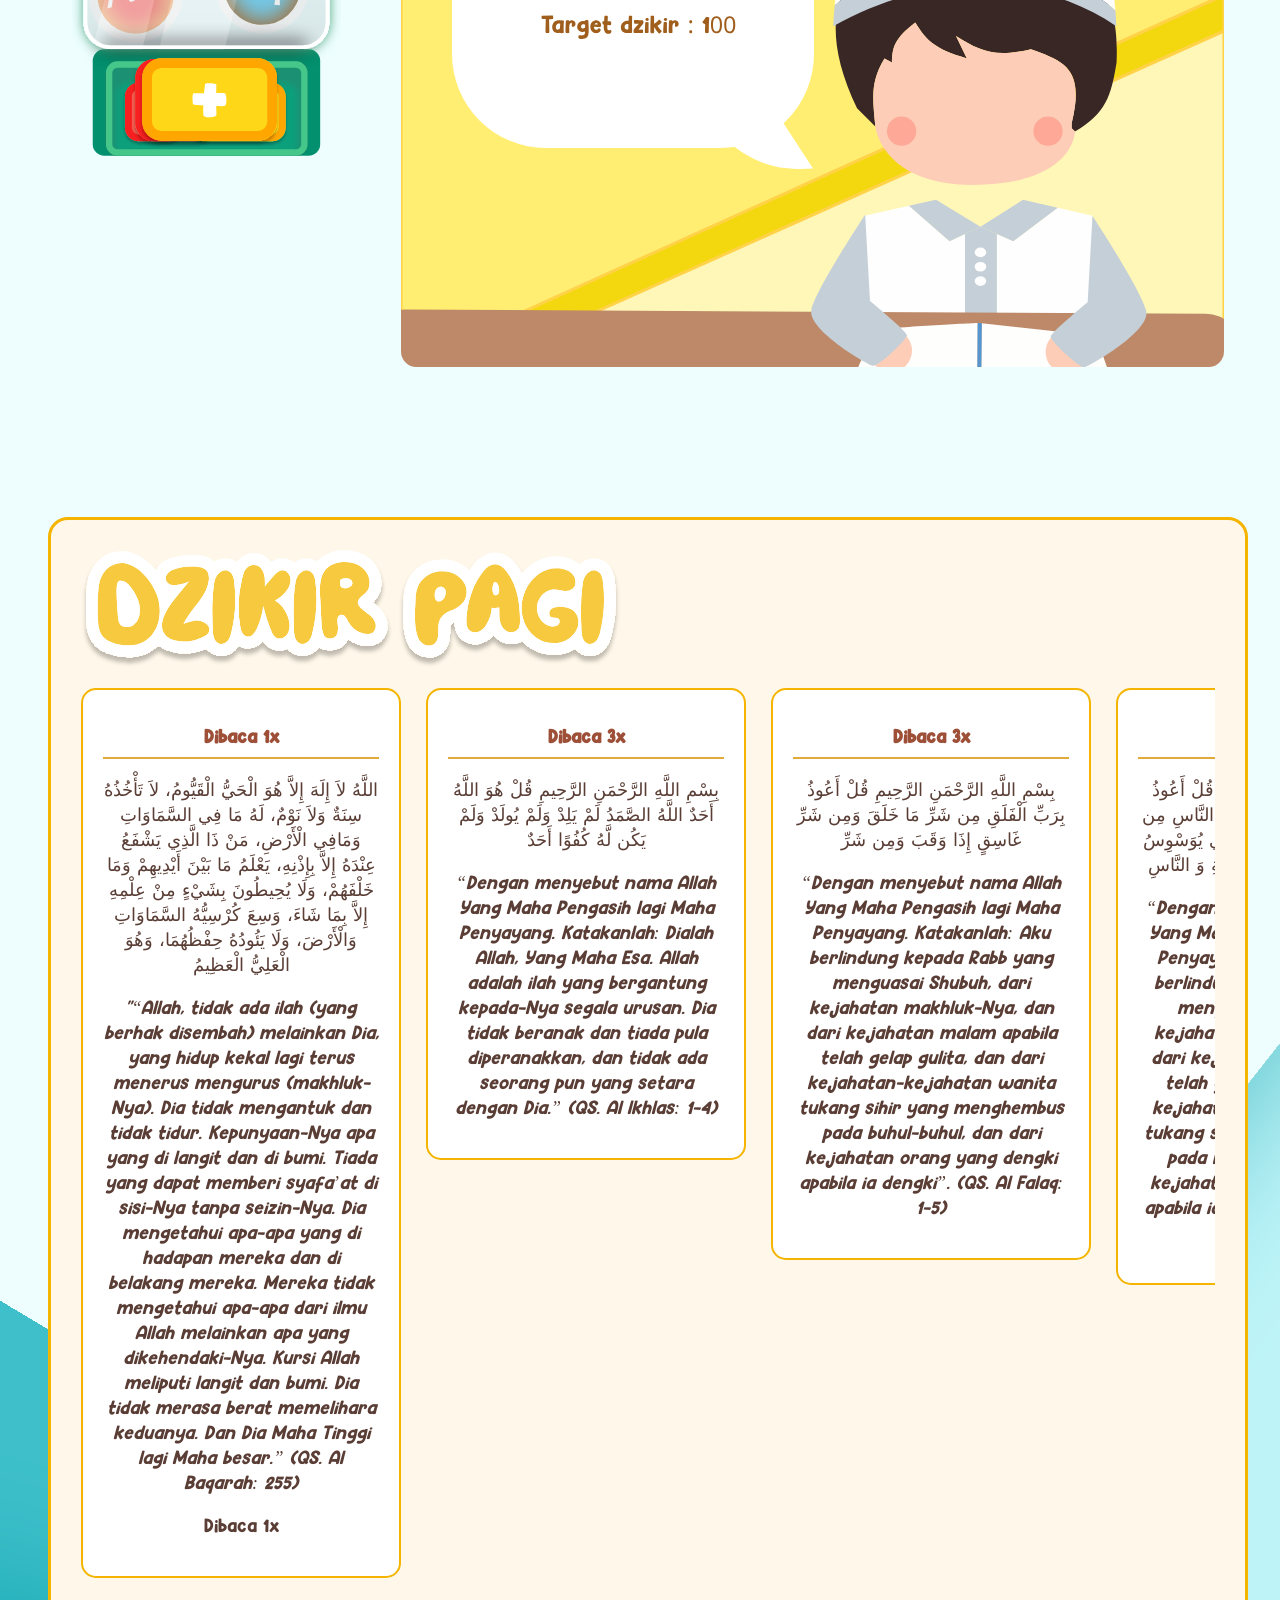
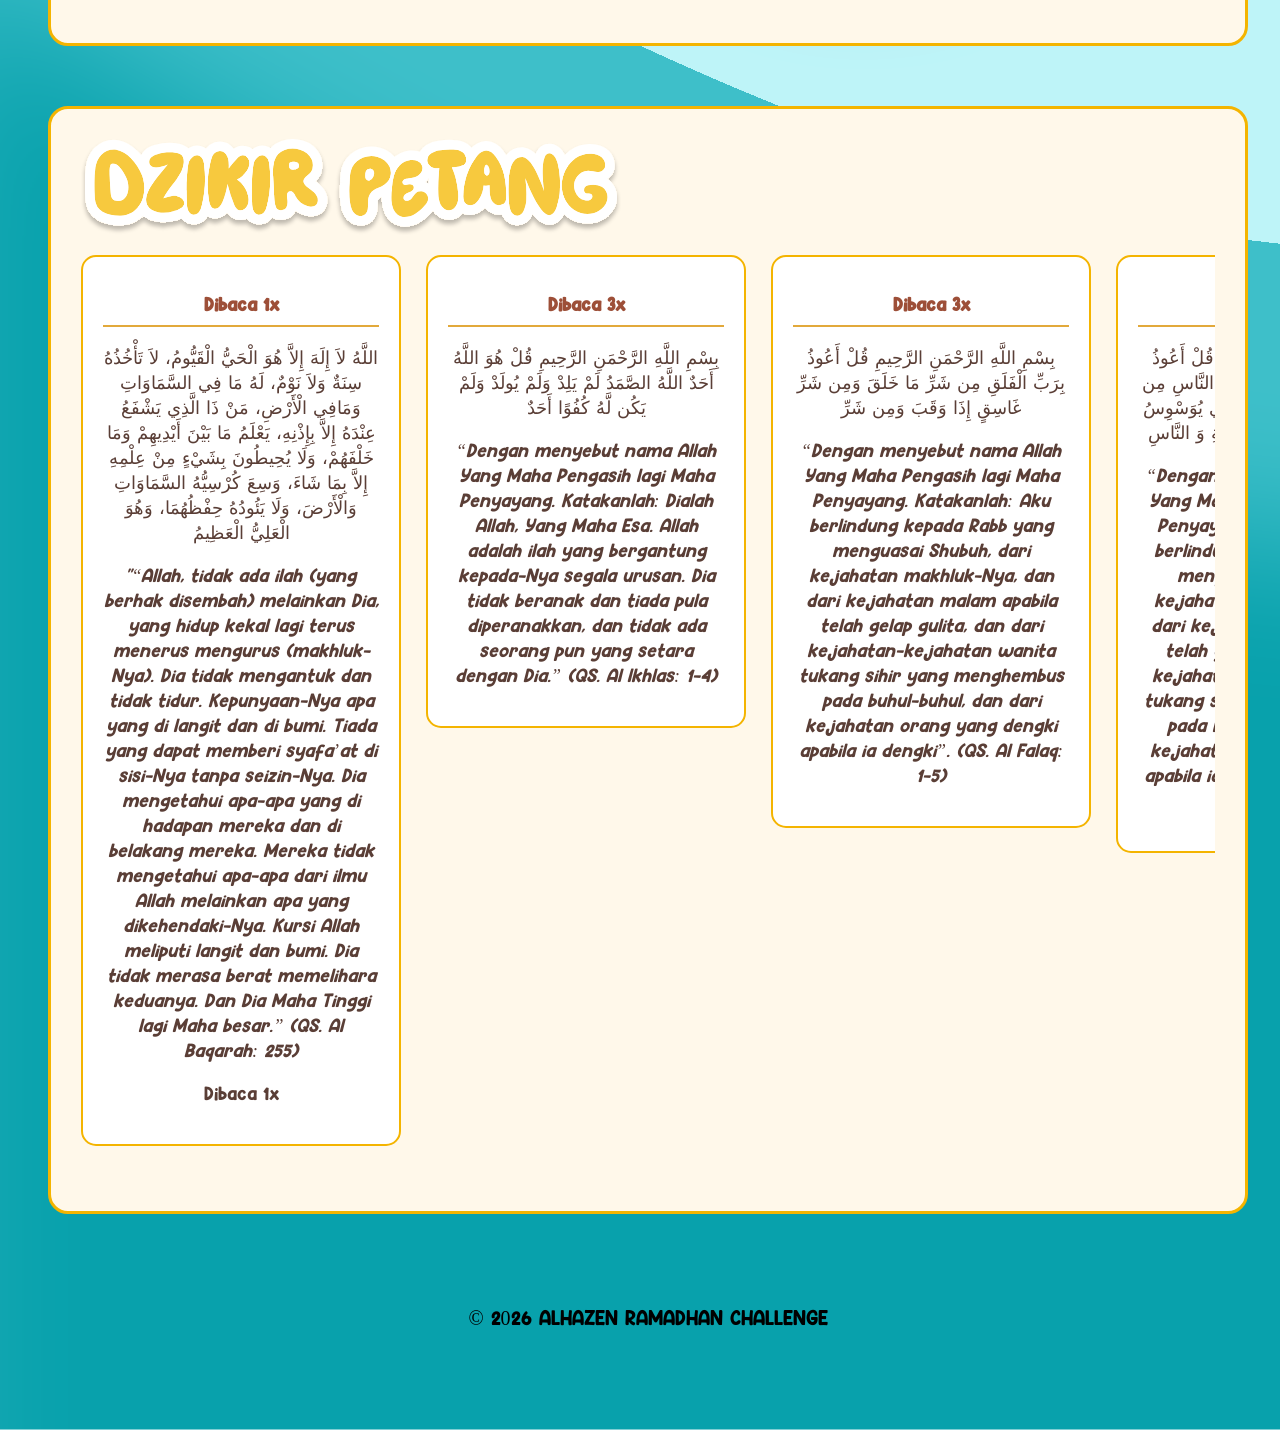
==== commit dbf03c4b: "day3" ====
--- a/dzikir.html
+++ b/dzikir.html
@@ -19,6 +19,7 @@
                 <li><a href="doa.html">Doa</a></li>
                 <li><a href="dzikir.html">Dzikir</a></li>
                 <li><a href="">Waktu sholat</a></li>
+                <li><a href="zakat.html">Hitung zakat</a></li>
                 </ul>
             </nav>
         </div>
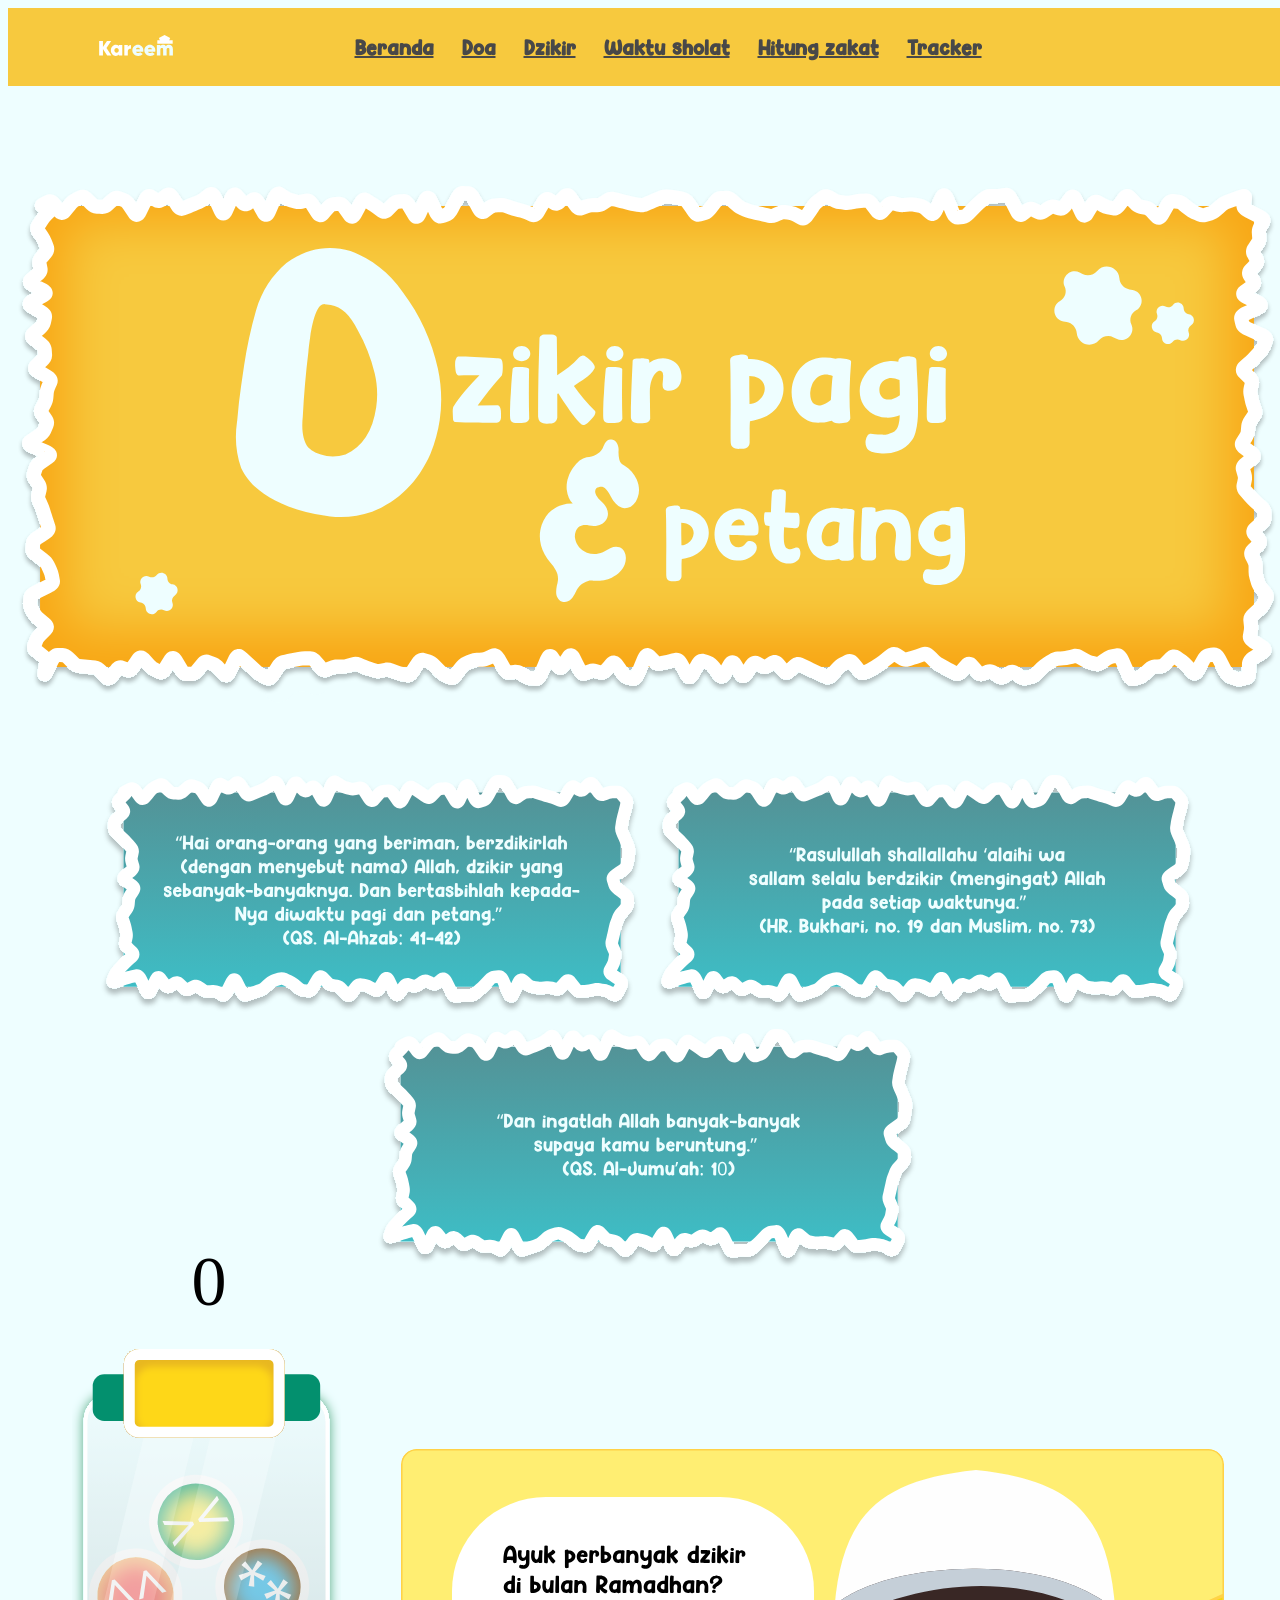
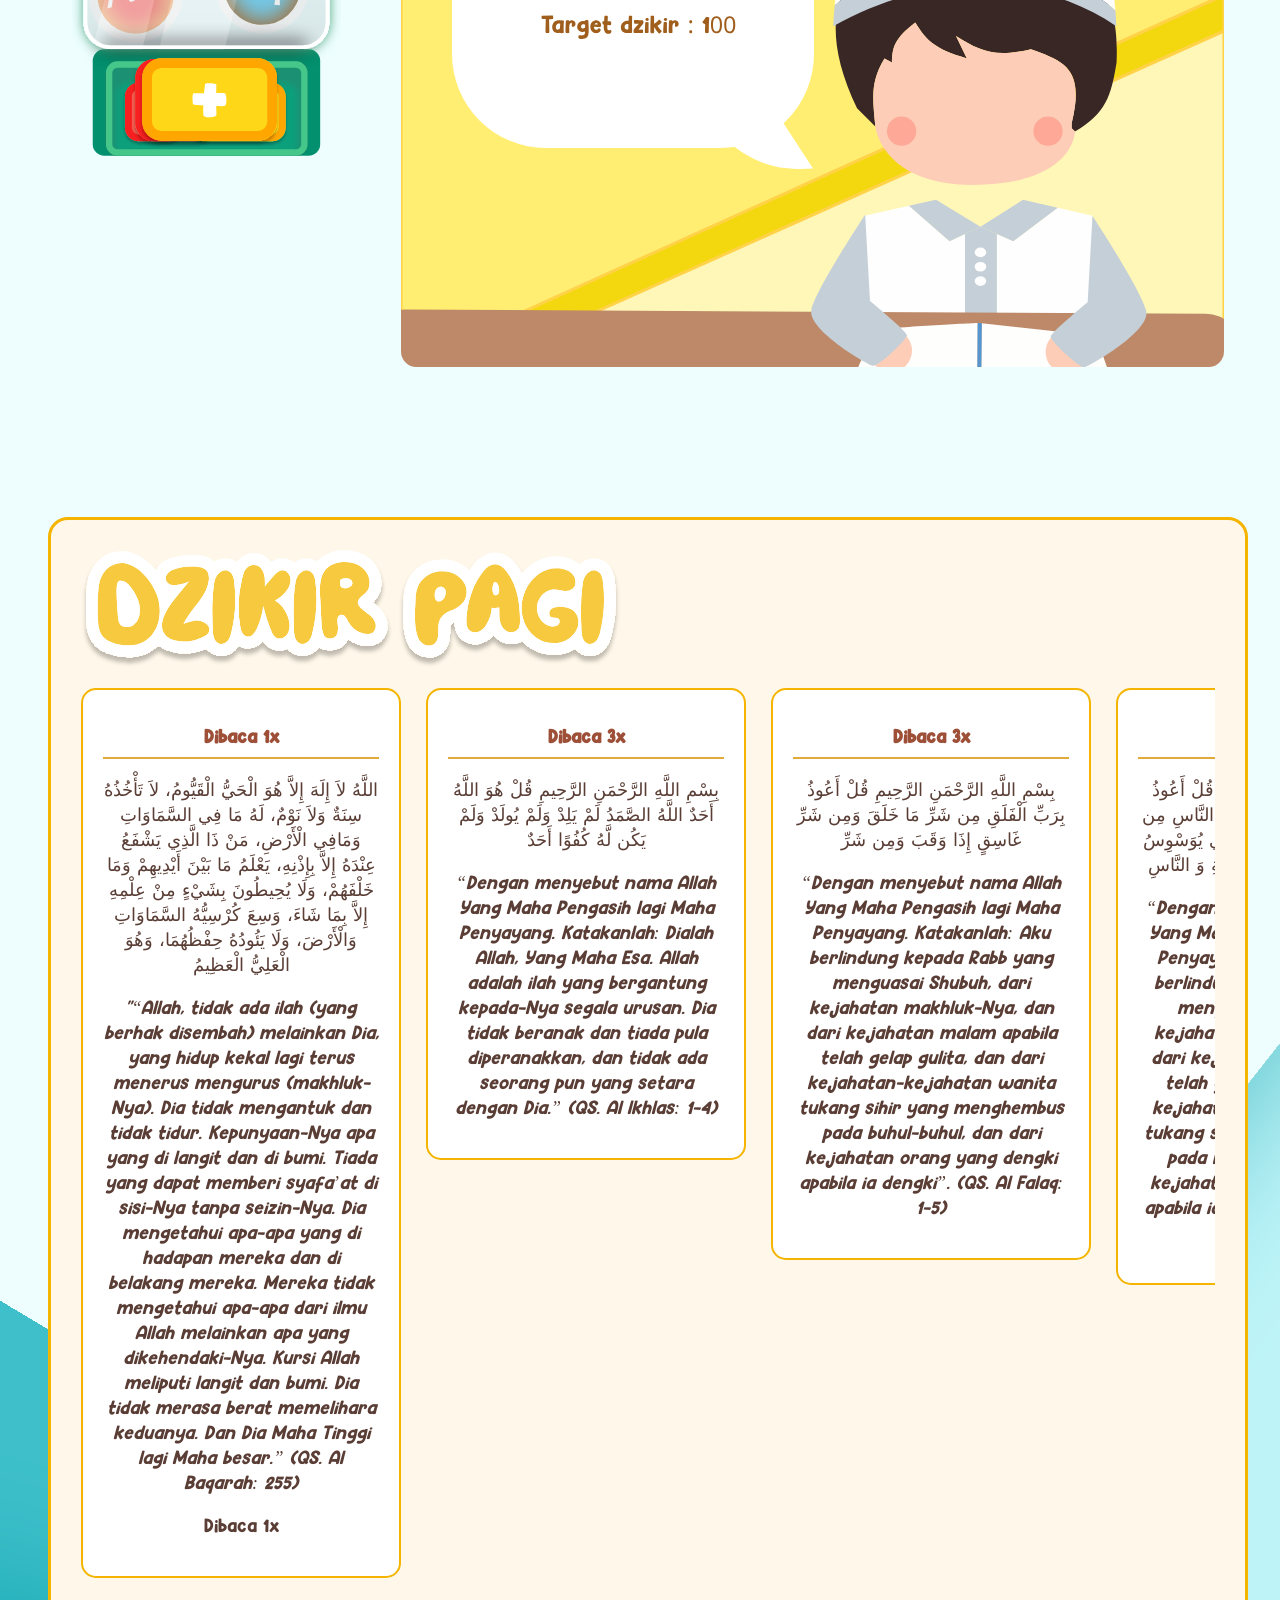
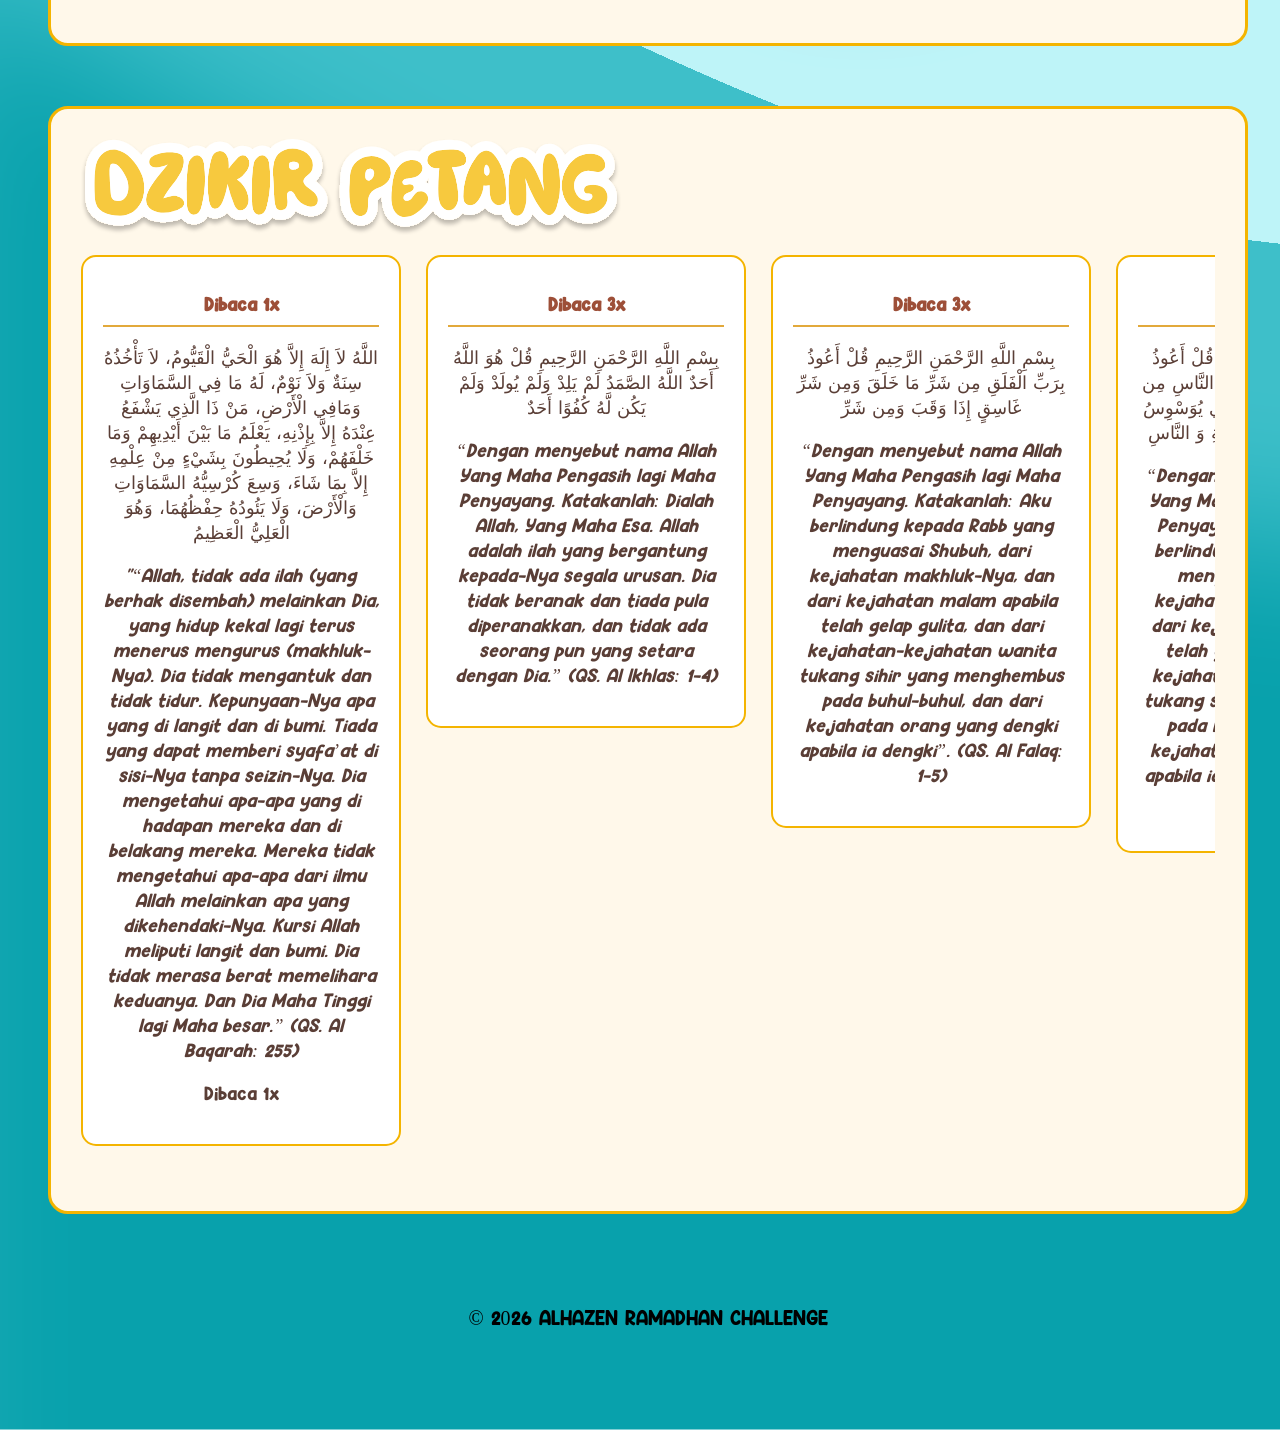
==== commit eff97988: "day4" ====
--- a/dzikir.html
+++ b/dzikir.html
@@ -20,6 +20,7 @@
                 <li><a href="dzikir.html">Dzikir</a></li>
                 <li><a href="">Waktu sholat</a></li>
                 <li><a href="zakat.html">Hitung zakat</a></li>
+                <li><a href="tracker.html">Tracker</a></li>
                 </ul>
             </nav>
         </div>
